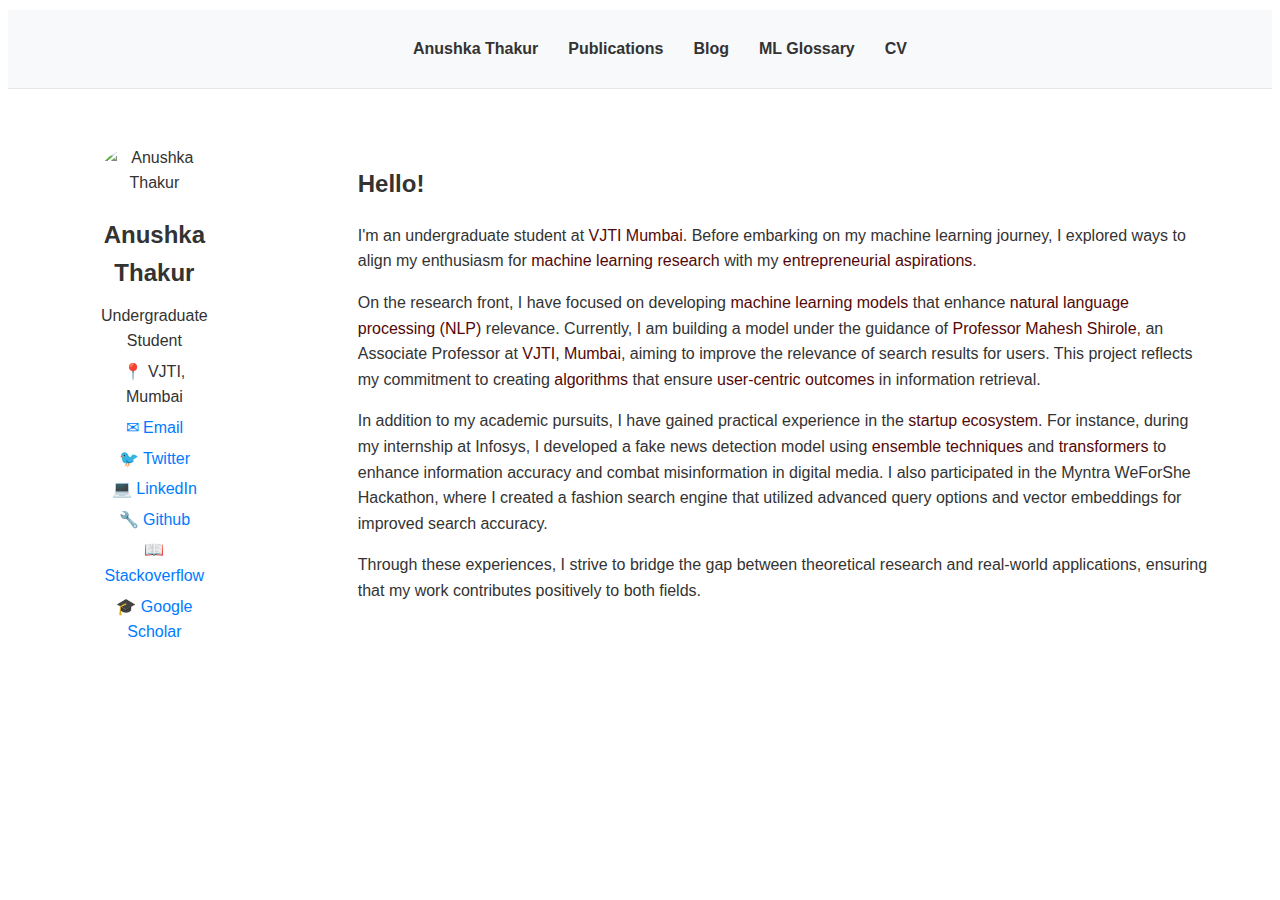
==== index.html @ e89ed51b "Add files via upload" ====
<!DOCTYPE html>
<html lang="en">
<head>
    <meta charset="UTF-8">
    <meta name="viewport" content="width=device-width, initial-scale=1.0">
    <title>Anushka Thakur</title>
    <link rel="stylesheet" href="styles.css">
</head>
<body>
    <header>
        <nav>
            <ul>
                <li>Anushka Thakur</li>
                <li><a href="#">Publications</a></li>
                <li><a href="https://medium.com/@meanushkathakur748">Blog</a></li>
                <li><a href="Glossary.html">ML Glossary</a></li>
                <li><a href="https://drive.google.com/file/d/1GkeGqzjz4MA5J2QiINxLLW3HtBViU5yf/view?usp=sharing">CV</a></li>
            </ul>
        </nav>
    </header>
    <main>
        <section class="profile">
            <div class="image-container">
                <img src="https://media-bom2-2.cdn.whatsapp.net/v/t61.24694-24/457548182_428229160321129_4809077325125365117_n.jpg?ccb=11-4&oh=01_Q5AaIJU_QC25BYd1Yh6N6u99ovfLTMth_RcuxUsZiuIXvGWi&oe=6730A0F5&_nc_sid=5e03e0&_nc_cat=105" alt="Anushka Thakur">
                <h2>Anushka Thakur</h2>
                <p>Undergraduate Student</p>
                <p><span>&#x1F4CD;</span> VJTI, Mumbai</p>
                <p><a href="mailto:meanushkathakur748@gmail.com">&#x2709; Email</a></p>
                <p><a href="https://x.com/Anushka91922">&#x1F426; Twitter</a></p>
                <p><a href="https://www.linkedin.com/in/anushka-thakur-88853224a/">&#x1F4BB; LinkedIn</a></p>
                <p><a href="https://github.com/Anushka091922">&#x1F527; Github</a></p>
                <p><a href="#">&#x1F4D6; Stackoverflow</a></p>
                <p><a href="#">&#x1F393; Google Scholar</a></p>
            </div>
            <div class="bio">
                <h2>Hello!</h2>
                <p>I'm an undergraduate student at <span style="color: #540808;">VJTI Mumbai</span>. Before embarking on my machine learning journey, I explored ways to align my enthusiasm for <span style="color: #540808;">machine learning research</span> with my <span style="color: #540808;">entrepreneurial aspirations</span>.</p>
                <p>On the research front, I have focused on developing <span style="color: #540808;">machine learning models</span> that enhance <span style="color: #540808;">natural language processing (NLP)</span> relevance. Currently, I am building a model under the guidance of <span style="color: #540808;">Professor Mahesh Shirole</span>, an Associate Professor at <span style="color: #540808;">VJTI, Mumbai</span>, aiming to improve the relevance of search results for users. This project reflects my commitment to creating <span style="color: #540808;">algorithms</span> that ensure <span style="color: #540808;">user-centric outcomes</span> in information retrieval.</p>
                <p>In addition to my academic pursuits, I have gained practical experience in the <span style="color: #540808;">startup ecosystem</span>. For instance, during my internship at Infosys, I developed a fake news detection model using <span style="color: #540808;">ensemble techniques</span> and <span style="color: #540808;">transformers</span> to enhance information accuracy and combat misinformation in digital media. I also participated in the Myntra WeForShe Hackathon, where I created a fashion search engine that utilized advanced query options and vector embeddings for improved search accuracy.</p>
                <p>Through these experiences, I strive to bridge the gap between theoretical research and real-world applications, ensuring that my work contributes positively to both fields.</p>
            </div>
        </section>
    </main>
</body>
</html>
---- styles.css ----
* {
    box-sizing: border-box;
    margin: 10;
    padding: 10;
    font-family: Arial, sans-serif;
}

body {
    background-color: #ffffff;
    color: #333333;
    line-height: 1.6;
    margin-top: 10px;
}

header {
    background-color: #f8f9fa;
    padding: 10px 0;
    border-bottom: 1px solid #e6e6e6;
    margin-bottom: 20px; /* Added space below header */
}

nav ul {
    display: flex;
    justify-content: center;
    list-style: none;
}

nav ul li {
    margin: 0 15px;
    font-weight: bold;
    position: relative;
}

nav ul li a {
    text-decoration: none;
    color: #333333;
    transition: color 0.3s ease, transform 0.3s ease;
}

nav ul li::after {
    content: '';
    display: block;
    width: 0;
    height: 2px;
    background: #580303;
    transition: width 0.3s;
    position: absolute;
    bottom: -5px;
    left: 50%;
    transform: translateX(-50%);
}

nav ul li:hover::after {
    width: 100%;
}

nav ul li a:hover {
    color: #540808;
    transform: scale(1.1);
}

.profile {
    display: flex;
    justify-content: center;
    align-items: flex-start;
    padding: 36px;
    max-width: 1200px;
    /* margin: 0 auto; */
    margin-left: 37px;
    margin-top: 8px;
}

.image-container {
    text-align: center;
    max-width: 350px;
    margin-right: 50px;
    margin-left: 20px;
}

.image-container img {
    border-radius: 50%;
    width: 150px;
    height: 150px;
    margin-bottom: 10px;
}

.image-container h2 {
    margin: 10px 0;
}

.image-container p {
    margin: 5px 0;
}

.image-container a {
    text-decoration: none;
    color: #007bff;
    display: block;
    margin: 5px 0;
}

.bio {
    max-width: 1100px;
}

.bio h2 {
    margin-bottom: 20px;
    margin-left: 100px;
}

.bio p {
    margin-bottom: 10px;
    margin-left: 100px;
}

.bio a {
    text-decoration: none;
    color: #6c0d10;
}

.medium-profile {
    background-color: #f8f9fa;
    padding: 20px;
    margin: 20px auto;
    max-width: 800px;
    border: 1px solid #e6e6e6;
    border-radius: 10px;
}

.medium-profile h2 {
    margin-bottom: 10px;
}

.medium-profile a {
    text-decoration: none;
    color: #007bff;
    display: block;
    margin-top: 10px;
    transition: color 0.3s ease;
}

.medium-profile a:hover {
    color: #0056b3;
}
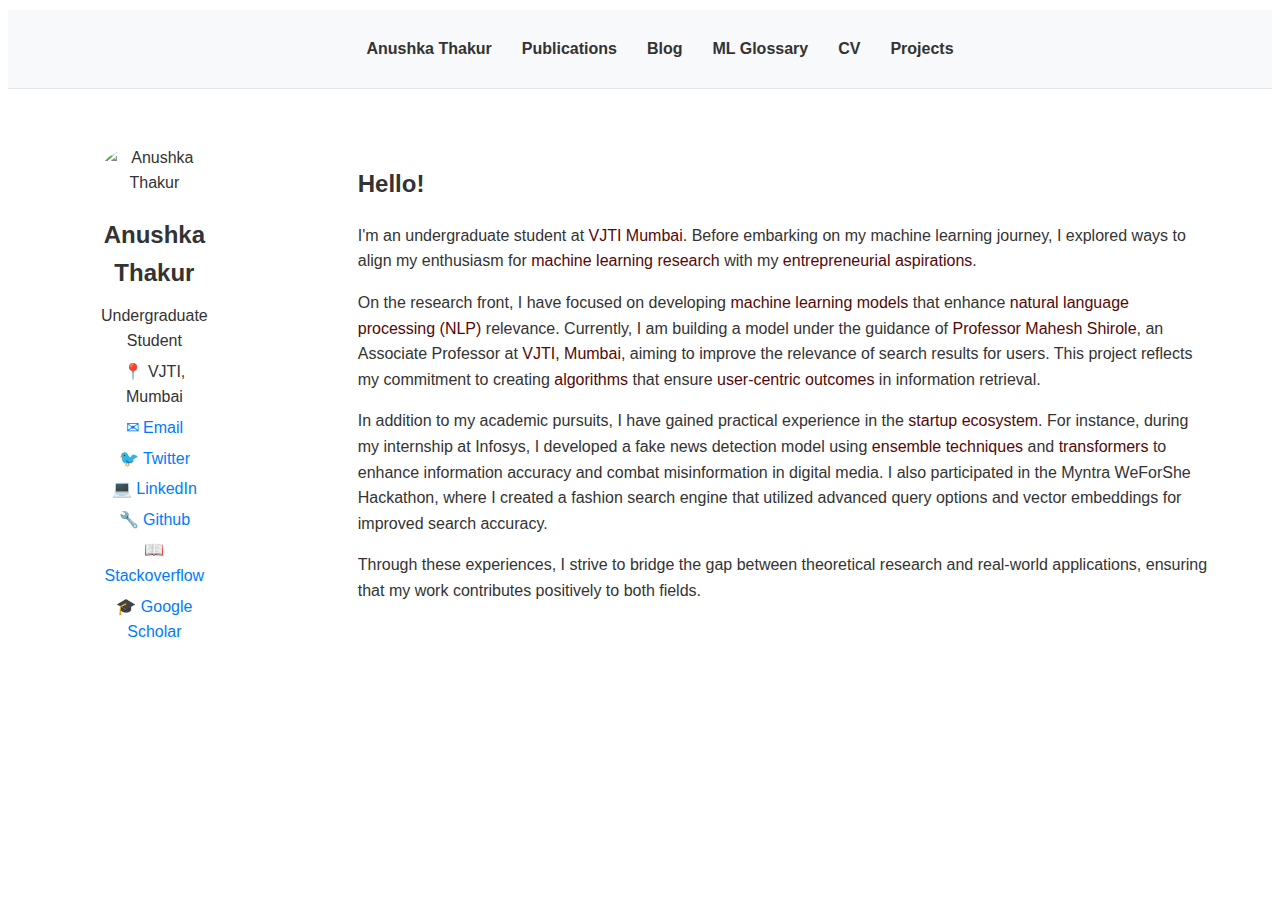
==== commit 4e74db9d: "Update index.html" ====
--- a/index.html
+++ b/index.html
@@ -15,6 +15,7 @@
                 <li><a href="https://medium.com/@meanushkathakur748">Blog</a></li>
                 <li><a href="Glossary.html">ML Glossary</a></li>
                 <li><a href="https://drive.google.com/file/d/1GkeGqzjz4MA5J2QiINxLLW3HtBViU5yf/view?usp=sharing">CV</a></li>
+                <li><a href="#">Projects</a></li>
             </ul>
         </nav>
     </header>
